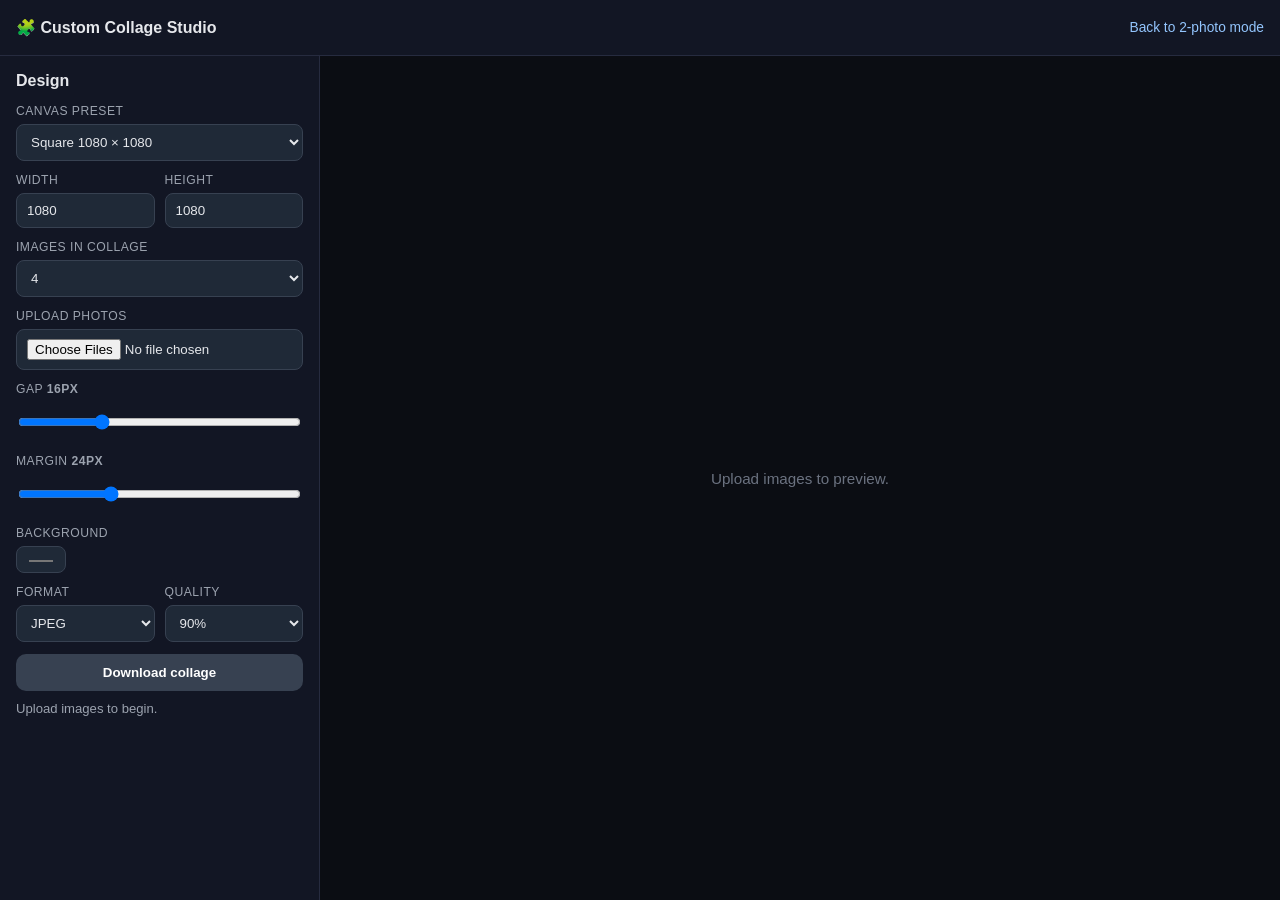
==== custom.html @ b794be5b "Add batch mode and custom collage studio - Add cache-busted asset URLs in index.html to force latest" ====
<!DOCTYPE html>
<html lang="en">
<head>
  <meta charset="UTF-8" />
  <meta name="viewport" content="width=device-width, initial-scale=1.0" />
  <title>Custom Collage Studio</title>
  <link rel="stylesheet" href="css/custom.css?v=20260714-1" />
</head>
<body>
  <header class="studio-header">
    <div class="studio-brand">🧩 Custom Collage Studio</div>
    <a href="index.html" class="back-link">Back to 2-photo mode</a>
  </header>

  <main class="studio-shell">
    <section class="studio-controls">
      <h1>Design</h1>

      <label class="field">
        <span>Canvas preset</span>
        <select id="preset">
          <option value="1080x1080">Square 1080 × 1080</option>
          <option value="1080x1350">Portrait 1080 × 1350</option>
          <option value="1920x1080">Landscape 1920 × 1080</option>
          <option value="custom">Custom...</option>
        </select>
      </label>

      <div class="row" id="customSize" hidden>
        <label class="field">
          <span>Width</span>
          <input type="number" id="width" value="1080" min="200" max="8000" />
        </label>
        <label class="field">
          <span>Height</span>
          <input type="number" id="height" value="1080" min="200" max="8000" />
        </label>
      </div>

      <label class="field">
        <span>Images in collage</span>
        <select id="imageCount">
          <option value="2">2</option>
          <option value="3">3</option>
          <option value="4" selected>4</option>
          <option value="5">5</option>
          <option value="6">6</option>
          <option value="8">8</option>
          <option value="9">9</option>
        </select>
      </label>

      <label class="field">
        <span>Upload photos</span>
        <input type="file" id="files" accept="image/jpeg,image/png,image/webp" multiple />
      </label>

      <label class="field">
        <span>Gap <b id="gapVal">16px</b></span>
        <input type="range" id="gap" min="0" max="60" value="16" />
      </label>

      <label class="field">
        <span>Margin <b id="marginVal">24px</b></span>
        <input type="range" id="margin" min="0" max="80" value="24" />
      </label>

      <label class="field">
        <span>Background</span>
        <input type="color" id="bgColor" value="#111827" />
      </label>

      <div class="row">
        <label class="field">
          <span>Format</span>
          <select id="format">
            <option value="image/jpeg" selected>JPEG</option>
            <option value="image/png">PNG</option>
          </select>
        </label>
        <label class="field">
          <span>Quality</span>
          <select id="quality">
            <option value="1">100%</option>
            <option value="0.9" selected>90%</option>
            <option value="0.75">75%</option>
            <option value="0.6">60%</option>
          </select>
        </label>
      </div>

      <button id="downloadBtn" class="primary" disabled>Download collage</button>
      <p id="status" class="status">Upload images to begin.</p>
    </section>

    <section class="studio-preview">
      <canvas id="canvas"></canvas>
      <div id="empty" class="empty">Upload images to preview.</div>
    </section>
  </main>

  <script src="js/custom.js?v=20260714-1"></script>
</body>
</html>
---- css/custom.css ----
* { box-sizing: border-box; }
body {
  margin: 0;
  font-family: -apple-system, BlinkMacSystemFont, "Segoe UI", Roboto, Arial, sans-serif;
  background: #0b0d13;
  color: #e5e7eb;
}
.studio-header {
  height: 56px;
  display: flex;
  align-items: center;
  justify-content: space-between;
  padding: 0 16px;
  border-bottom: 1px solid #262b3f;
  background: #121624;
}
.studio-brand { font-weight: 700; }
.back-link {
  color: #93c5fd;
  text-decoration: none;
  font-size: 0.86rem;
}
.studio-shell {
  display: grid;
  grid-template-columns: 320px 1fr;
  min-height: calc(100vh - 56px);
}
.studio-controls {
  border-right: 1px solid #262b3f;
  background: #121624;
  padding: 16px;
  overflow-y: auto;
}
.studio-controls h1 {
  margin: 0 0 14px;
  font-size: 1rem;
}
.field {
  display: flex;
  flex-direction: column;
  gap: 6px;
  margin-bottom: 12px;
}
.field span {
  font-size: 0.76rem;
  color: #9ca3af;
  text-transform: uppercase;
  letter-spacing: .04em;
}
.field input, .field select {
  border: 1px solid #374151;
  border-radius: 8px;
  background: #1f2937;
  color: #e5e7eb;
  padding: 9px 10px;
}
.row {
  display: grid;
  grid-template-columns: 1fr 1fr;
  gap: 10px;
}
.primary {
  width: 100%;
  border: none;
  background: #4f46e5;
  color: #fff;
  border-radius: 10px;
  padding: 11px;
  font-weight: 600;
  cursor: pointer;
}
.primary:disabled {
  background: #374151;
  cursor: default;
}
.status {
  margin-top: 10px;
  color: #9ca3af;
  font-size: 0.82rem;
}
.studio-preview {
  position: relative;
  padding: 20px;
  display: flex;
  align-items: center;
  justify-content: center;
}
#canvas {
  display: none;
  max-width: 100%;
  max-height: calc(100vh - 96px);
  border-radius: 10px;
  box-shadow: 0 10px 30px rgba(0,0,0,.35);
}
#canvas.visible { display: block; }
.empty {
  color: #6b7280;
  font-size: 0.95rem;
}
.empty.hidden { display: none; }

@media (max-width: 900px) {
  .studio-shell {
    grid-template-columns: 1fr;
  }
  .studio-controls {
    border-right: none;
    border-bottom: 1px solid #262b3f;
  }
}
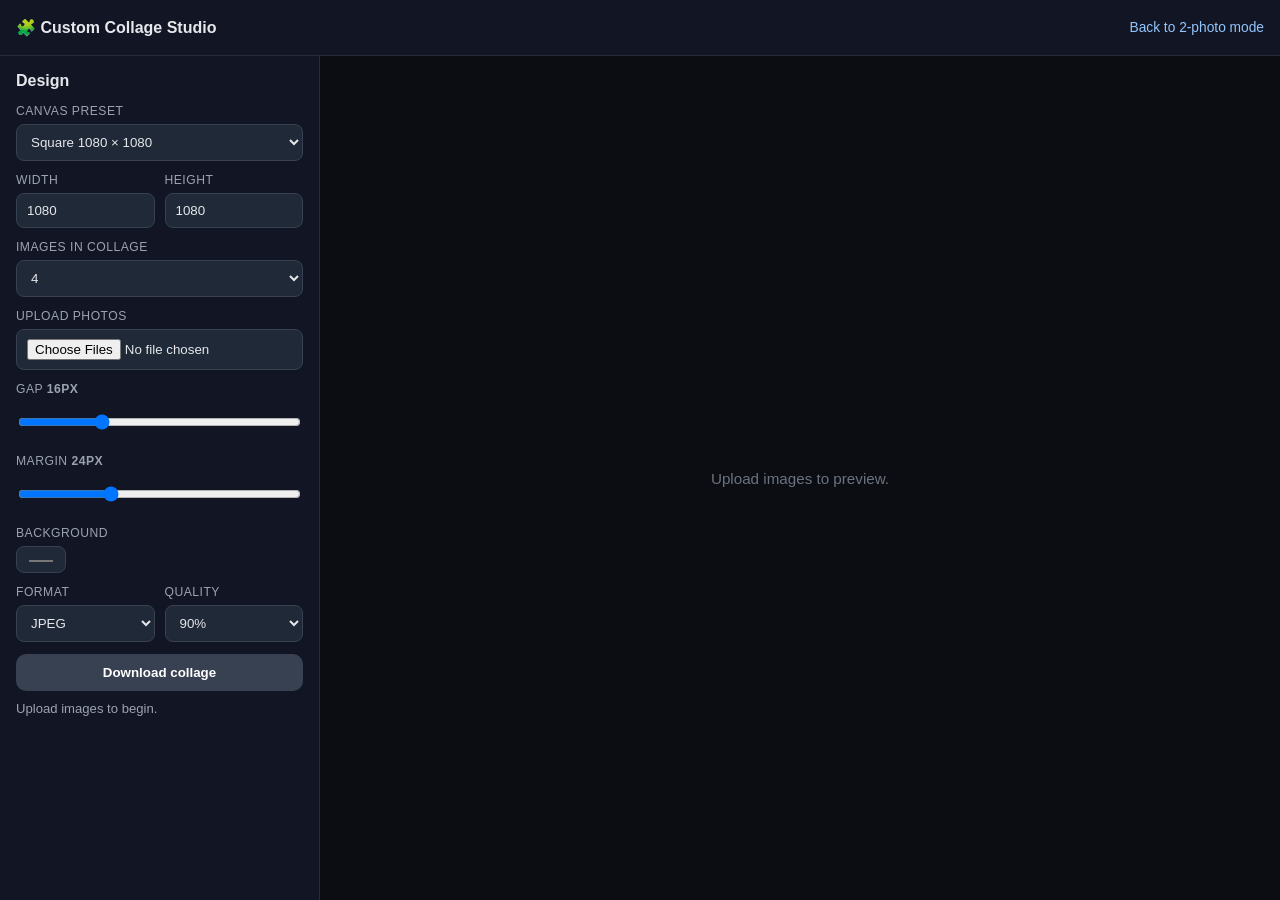
==== commit 8f9f27cf: "Improve full-page viewport fitting on main and custom screens - Make layout height truly viewport-aw" ====
--- a/custom.html
+++ b/custom.html
@@ -3,8 +3,10 @@
 <head>
   <meta charset="UTF-8" />
   <meta name="viewport" content="width=device-width, initial-scale=1.0" />
+  <meta name="theme-color" content="#121624" />
   <title>Custom Collage Studio</title>
-  <link rel="stylesheet" href="css/custom.css?v=20260714-1" />
+  <link rel="manifest" href="manifest.webmanifest?v=20260714-1" />
+  <link rel="stylesheet" href="css/custom.css?v=20260714-2" />
 </head>
 <body>
   <header class="studio-header">
--- a/css/custom.css
+++ b/css/custom.css
@@ -1,4 +1,5 @@
 * { box-sizing: border-box; }
+html, body { height: 100%; }
 body {
   margin: 0;
   font-family: -apple-system, BlinkMacSystemFont, "Segoe UI", Roboto, Arial, sans-serif;
@@ -23,7 +24,8 @@
 .studio-shell {
   display: grid;
   grid-template-columns: 320px 1fr;
-  min-height: calc(100vh - 56px);
+  min-height: calc(100dvh - 56px);
+  height: calc(100dvh - 56px);
 }
 .studio-controls {
   border-right: 1px solid #262b3f;
@@ -84,11 +86,12 @@
   display: flex;
   align-items: center;
   justify-content: center;
+  min-height: 0;
 }
 #canvas {
   display: none;
   max-width: 100%;
-  max-height: calc(100vh - 96px);
+  max-height: calc(100dvh - 96px);
   border-radius: 10px;
   box-shadow: 0 10px 30px rgba(0,0,0,.35);
 }
@@ -102,9 +105,27 @@
 @media (max-width: 900px) {
   .studio-shell {
     grid-template-columns: 1fr;
+    min-height: auto;
+    height: auto;
   }
   .studio-controls {
     border-right: none;
     border-bottom: 1px solid #262b3f;
+    max-height: 52dvh;
   }
 }
+
+@media (max-height: 760px) {
+  .studio-controls {
+    padding: 12px;
+  }
+  .field {
+    margin-bottom: 10px;
+  }
+  .field input, .field select {
+    padding: 7px 9px;
+  }
+  .primary {
+    padding: 9px;
+  }
+}
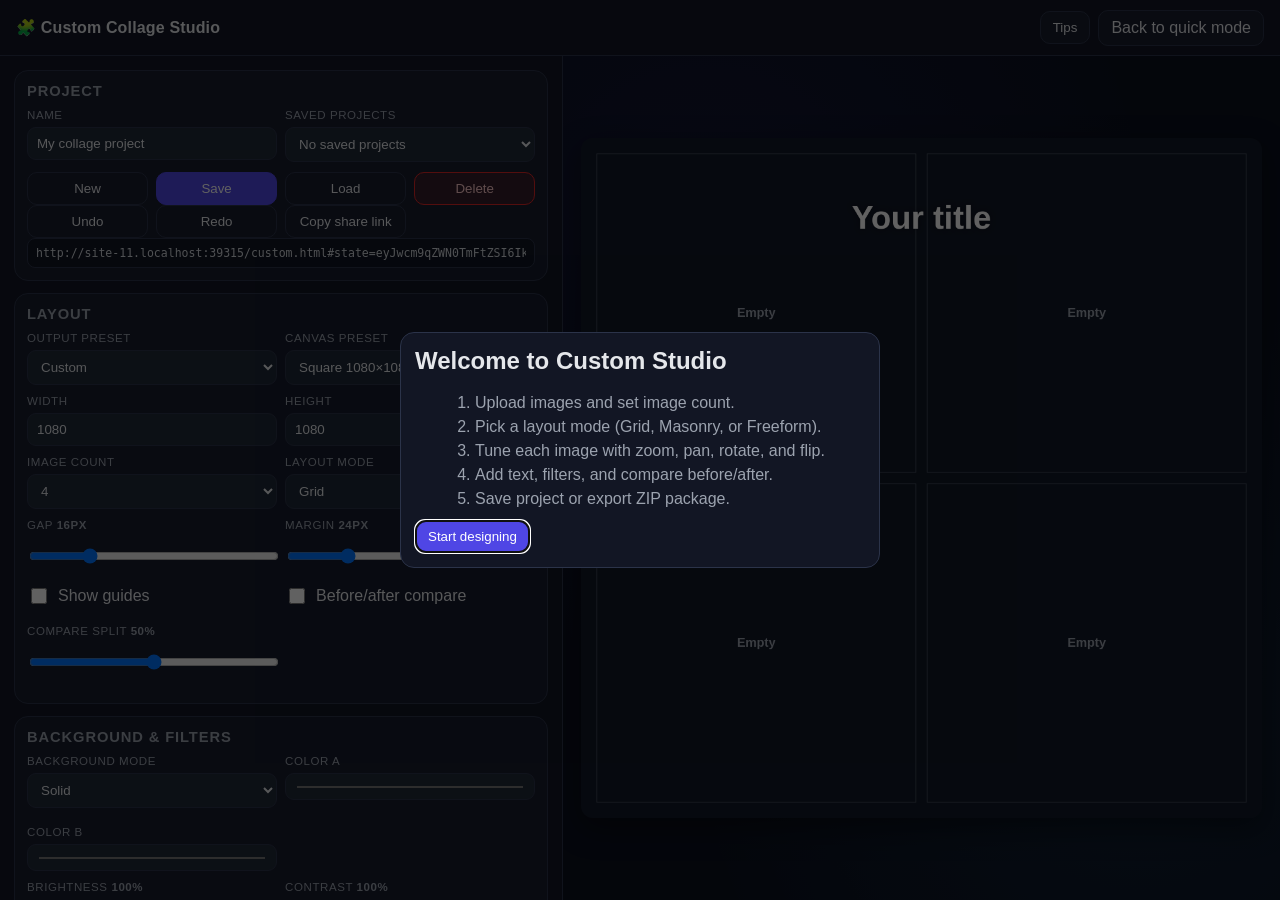
==== commit 039755fe: "Build advanced custom studio with major UX and feature expansion - Redesign custom studio into a gui" ====
--- a/custom.html
+++ b/custom.html
@@ -4,96 +4,228 @@
   <meta charset="UTF-8" />
   <meta name="viewport" content="width=device-width, initial-scale=1.0" />
   <meta name="theme-color" content="#121624" />
+  <meta name="description" content="Advanced collage studio with projects, history, filters, text, and export presets." />
   <title>Custom Collage Studio</title>
   <link rel="manifest" href="manifest.webmanifest?v=20260714-1" />
-  <link rel="stylesheet" href="css/custom.css?v=20260714-2" />
+  <link rel="stylesheet" href="css/custom.css?v=20260714-4" />
 </head>
 <body>
   <header class="studio-header">
     <div class="studio-brand">🧩 Custom Collage Studio</div>
-    <a href="index.html" class="back-link">Back to 2-photo mode</a>
+    <div class="studio-head-actions">
+      <button id="tipsBtn" class="ghost">Tips</button>
+      <a href="index.html" class="back-link">Back to quick mode</a>
+    </div>
   </header>
 
   <main class="studio-shell">
-    <section class="studio-controls">
-      <h1>Design</h1>
-
-      <label class="field">
-        <span>Canvas preset</span>
-        <select id="preset">
-          <option value="1080x1080">Square 1080 × 1080</option>
-          <option value="1080x1350">Portrait 1080 × 1350</option>
-          <option value="1920x1080">Landscape 1920 × 1080</option>
-          <option value="custom">Custom...</option>
-        </select>
-      </label>
-
-      <div class="row" id="customSize" hidden>
+    <aside class="studio-controls" aria-label="Studio controls">
+      <section class="panel">
+        <h2>Project</h2>
+        <div class="row">
+          <label class="field">
+            <span>Name</span>
+            <input id="projectName" type="text" maxlength="40" value="My collage project" />
+          </label>
+          <label class="field">
+            <span>Saved projects</span>
+            <select id="projectSelect"></select>
+          </label>
+        </div>
+        <div class="row row-btn">
+          <button id="newProjectBtn" class="ghost">New</button>
+          <button id="saveProjectBtn" class="primary">Save</button>
+          <button id="loadProjectBtn" class="ghost">Load</button>
+          <button id="deleteProjectBtn" class="danger">Delete</button>
+        </div>
+        <div class="row row-btn">
+          <button id="undoBtn" class="ghost">Undo</button>
+          <button id="redoBtn" class="ghost">Redo</button>
+          <button id="shareBtn" class="ghost">Copy share link</button>
+        </div>
+        <input id="shareUrl" class="mono" readonly />
+      </section>
+
+      <section class="panel">
+        <h2>Layout</h2>
+        <div class="row">
+          <label class="field">
+            <span>Output preset</span>
+            <select id="outputPreset">
+              <option value="custom">Custom</option>
+              <option value="insta-square">Instagram Square</option>
+              <option value="insta-portrait">Instagram Portrait</option>
+              <option value="story">Story 1080×1920</option>
+              <option value="youtube">YouTube Thumbnail</option>
+              <option value="landscape-hd">Landscape HD</option>
+            </select>
+          </label>
+          <label class="field">
+            <span>Canvas preset</span>
+            <select id="preset">
+              <option value="1080x1080">Square 1080×1080</option>
+              <option value="1080x1350">Portrait 1080×1350</option>
+              <option value="1920x1080">Landscape 1920×1080</option>
+              <option value="custom">Custom</option>
+            </select>
+          </label>
+        </div>
+
+        <div class="row" id="customSize" hidden>
+          <label class="field"><span>Width</span><input type="number" id="width" value="1080" min="200" max="8000" /></label>
+          <label class="field"><span>Height</span><input type="number" id="height" value="1080" min="200" max="8000" /></label>
+        </div>
+
+        <div class="row">
+          <label class="field">
+            <span>Image count</span>
+            <select id="imageCount">
+              <option value="2">2</option><option value="3">3</option><option value="4" selected>4</option>
+              <option value="5">5</option><option value="6">6</option><option value="8">8</option><option value="9">9</option>
+            </select>
+          </label>
+          <label class="field">
+            <span>Layout mode</span>
+            <select id="layoutMode">
+              <option value="grid">Grid</option>
+              <option value="masonry">Masonry</option>
+              <option value="freeform">Freeform</option>
+            </select>
+          </label>
+        </div>
+
+        <div class="row">
+          <label class="field">
+            <span>Gap <b id="gapVal">16px</b></span>
+            <input type="range" id="gap" min="0" max="80" value="16" />
+          </label>
+          <label class="field">
+            <span>Margin <b id="marginVal">24px</b></span>
+            <input type="range" id="margin" min="0" max="120" value="24" />
+          </label>
+        </div>
+
+        <div class="row">
+          <label class="field inline"><input id="showGuides" type="checkbox" /> Show guides</label>
+          <label class="field inline"><input id="compareEnabled" type="checkbox" /> Before/after compare</label>
+          <label class="field" id="compareWrap" hidden>
+            <span>Compare split <b id="compareVal">50%</b></span>
+            <input type="range" id="compareSplit" min="0" max="100" value="50" />
+          </label>
+        </div>
+      </section>
+
+      <section class="panel">
+        <h2>Background & filters</h2>
+        <div class="row">
+          <label class="field">
+            <span>Background mode</span>
+            <select id="bgMode">
+              <option value="solid">Solid</option>
+              <option value="gradient">Gradient</option>
+              <option value="texture">Texture</option>
+            </select>
+          </label>
+          <label class="field"><span>Color A</span><input type="color" id="bgColor1" value="#111827" /></label>
+          <label class="field"><span>Color B</span><input type="color" id="bgColor2" value="#1f2937" /></label>
+        </div>
+        <div class="row">
+          <label class="field"><span>Brightness <b id="briVal">100%</b></span><input type="range" id="brightness" min="50" max="150" value="100" /></label>
+          <label class="field"><span>Contrast <b id="conVal">100%</b></span><input type="range" id="contrast" min="50" max="150" value="100" /></label>
+        </div>
+        <div class="row">
+          <label class="field"><span>Saturation <b id="satVal">100%</b></span><input type="range" id="saturation" min="0" max="180" value="100" /></label>
+          <label class="field"><span>Warmth <b id="warmVal">0%</b></span><input type="range" id="warmth" min="-40" max="40" value="0" /></label>
+        </div>
+      </section>
+
+      <section class="panel">
+        <h2>Images</h2>
         <label class="field">
-          <span>Width</span>
-          <input type="number" id="width" value="1080" min="200" max="8000" />
+          <span>Upload photos</span>
+          <input type="file" id="files" accept="image/jpeg,image/png,image/webp" multiple />
         </label>
-        <label class="field">
-          <span>Height</span>
-          <input type="number" id="height" value="1080" min="200" max="8000" />
-        </label>
-      </div>
-
-      <label class="field">
-        <span>Images in collage</span>
-        <select id="imageCount">
-          <option value="2">2</option>
-          <option value="3">3</option>
-          <option value="4" selected>4</option>
-          <option value="5">5</option>
-          <option value="6">6</option>
-          <option value="8">8</option>
-          <option value="9">9</option>
-        </select>
-      </label>
-
-      <label class="field">
-        <span>Upload photos</span>
-        <input type="file" id="files" accept="image/jpeg,image/png,image/webp" multiple />
-      </label>
-
-      <label class="field">
-        <span>Gap <b id="gapVal">16px</b></span>
-        <input type="range" id="gap" min="0" max="60" value="16" />
-      </label>
-
-      <label class="field">
-        <span>Margin <b id="marginVal">24px</b></span>
-        <input type="range" id="margin" min="0" max="80" value="24" />
-      </label>
-
-      <label class="field">
-        <span>Background</span>
-        <input type="color" id="bgColor" value="#111827" />
-      </label>
-
-      <div class="row">
-        <label class="field">
-          <span>Format</span>
-          <select id="format">
-            <option value="image/jpeg" selected>JPEG</option>
-            <option value="image/png">PNG</option>
-          </select>
-        </label>
-        <label class="field">
-          <span>Quality</span>
-          <select id="quality">
-            <option value="1">100%</option>
-            <option value="0.9" selected>90%</option>
-            <option value="0.75">75%</option>
-            <option value="0.6">60%</option>
-          </select>
-        </label>
-      </div>
-
-      <button id="downloadBtn" class="primary" disabled>Download collage</button>
+        <div id="imageList" class="image-list" role="list"></div>
+        <div class="row row-btn">
+          <button id="moveUpBtn" class="ghost">Move up</button>
+          <button id="moveDownBtn" class="ghost">Move down</button>
+        </div>
+
+        <div class="row">
+          <label class="field"><span>Selected</span><select id="selectedImage"></select></label>
+          <label class="field"><span>Zoom <b id="zoomVal">100%</b></span><input type="range" id="zoom" min="50" max="220" value="100" /></label>
+        </div>
+        <div class="row">
+          <label class="field"><span>Pan X <b id="panXVal">0</b></span><input type="range" id="panX" min="-400" max="400" value="0" /></label>
+          <label class="field"><span>Pan Y <b id="panYVal">0</b></span><input type="range" id="panY" min="-400" max="400" value="0" /></label>
+        </div>
+        <div class="row">
+          <label class="field"><span>Rotate <b id="rotVal">0°</b></span><input type="range" id="rotate" min="-180" max="180" value="0" /></label>
+          <label class="field inline"><input id="flipH" type="checkbox" /> Flip H</label>
+          <label class="field inline"><input id="flipV" type="checkbox" /> Flip V</label>
+        </div>
+
+        <div id="freeformEditor" class="freeform-editor" hidden>
+          <h3>Freeform tile frame</h3>
+          <div class="row">
+            <label class="field"><span>X <b id="fxVal">0%</b></span><input type="range" id="frameX" min="0" max="100" value="0" /></label>
+            <label class="field"><span>Y <b id="fyVal">0%</b></span><input type="range" id="frameY" min="0" max="100" value="0" /></label>
+          </div>
+          <div class="row">
+            <label class="field"><span>W <b id="fwVal">30%</b></span><input type="range" id="frameW" min="10" max="100" value="30" /></label>
+            <label class="field"><span>H <b id="fhVal">30%</b></span><input type="range" id="frameH" min="10" max="100" value="30" /></label>
+          </div>
+        </div>
+      </section>
+
+      <section class="panel">
+        <h2>Text overlays</h2>
+        <div id="textList" class="text-list"></div>
+        <div class="row row-btn">
+          <button id="addTextBtn" class="ghost">Add text</button>
+          <button id="removeTextBtn" class="danger">Remove selected</button>
+        </div>
+        <label class="field"><span>Selected text</span><select id="selectedText"></select></label>
+        <label class="field"><span>Content</span><input id="textContent" type="text" maxlength="80" /></label>
+        <div class="row">
+          <label class="field"><span>Size</span><input id="textSize" type="number" min="10" max="240" value="52" /></label>
+          <label class="field"><span>Color</span><input id="textColor" type="color" value="#ffffff" /></label>
+          <label class="field"><span>Align</span><select id="textAlign"><option>left</option><option selected>center</option><option>right</option></select></label>
+        </div>
+        <div class="row">
+          <label class="field"><span>X</span><input id="textX" type="range" min="0" max="100" value="50" /></label>
+          <label class="field"><span>Y</span><input id="textY" type="range" min="0" max="100" value="12" /></label>
+        </div>
+      </section>
+
+      <section class="panel">
+        <h2>Import, export & accessibility</h2>
+        <div class="row row-btn">
+          <button id="exportTemplateBtn" class="ghost">Export template JSON</button>
+          <button id="importTemplateBtn" class="ghost">Import template JSON</button>
+          <input type="file" id="templateInput" accept="application/json" hidden />
+        </div>
+
+        <div class="row">
+          <label class="field"><span>Format</span><select id="format"><option value="image/jpeg" selected>JPEG</option><option value="image/png">PNG</option></select></label>
+          <label class="field"><span>Quality</span><select id="quality"><option value="1">100%</option><option value="0.9" selected>90%</option><option value="0.75">75%</option><option value="0.6">60%</option></select></label>
+        </div>
+
+        <div class="row row-btn">
+          <button id="downloadBtn" class="primary" disabled>Download collage</button>
+          <button id="downloadZipBtn" class="ghost" disabled>Export ZIP package</button>
+        </div>
+
+        <div class="row">
+          <label class="field inline"><input id="a11yContrast" type="checkbox" /> High contrast</label>
+          <label class="field inline"><input id="a11yLargeUi" type="checkbox" /> Larger controls</label>
+          <label class="field inline"><input id="a11yReduceMotion" type="checkbox" /> Reduced motion</label>
+        </div>
+      </section>
+
       <p id="status" class="status">Upload images to begin.</p>
-    </section>
+      <p id="qualityHint" class="quality-hint"></p>
+    </aside>
 
     <section class="studio-preview">
       <canvas id="canvas"></canvas>
@@ -101,6 +233,20 @@
     </section>
   </main>
 
-  <script src="js/custom.js?v=20260714-1"></script>
+  <dialog id="tipsDialog" class="tips-dialog">
+    <form method="dialog" class="tips-card">
+      <h2>Welcome to Custom Studio</h2>
+      <ol>
+        <li>Upload images and set image count.</li>
+        <li>Pick a layout mode (Grid, Masonry, or Freeform).</li>
+        <li>Tune each image with zoom, pan, rotate, and flip.</li>
+        <li>Add text, filters, and compare before/after.</li>
+        <li>Save project or export ZIP package.</li>
+      </ol>
+      <button class="primary" type="submit">Start designing</button>
+    </form>
+  </dialog>
+
+  <script src="js/custom.js?v=20260714-3"></script>
 </body>
 </html>
--- a/css/custom.css
+++ b/css/custom.css
@@ -6,126 +6,283 @@
   background: #0b0d13;
   color: #e5e7eb;
 }
+
+:root {
+  --bg: #0b0d13;
+  --panel: #121624;
+  --panel-2: #171c2d;
+  --panel-3: #1f2937;
+  --line: #2b3349;
+  --line-soft: #39445f;
+  --text: #e5e7eb;
+  --muted: #9ca3af;
+  --primary: #4f46e5;
+  --primary-2: #6366f1;
+  --danger: #dc2626;
+  --ok: #16a34a;
+}
+
+body.hc {
+  --bg: #000;
+  --panel: #111;
+  --panel-2: #1a1a1a;
+  --panel-3: #222;
+  --line: #666;
+  --line-soft: #888;
+  --text: #fff;
+  --muted: #ddd;
+  --primary: #1d4ed8;
+  --primary-2: #3b82f6;
+}
+body.large-ui {
+  font-size: 17px;
+}
+body.reduce-motion *, body.reduce-motion *::before, body.reduce-motion *::after {
+  transition: none !important;
+  animation: none !important;
+}
+
 .studio-header {
   height: 56px;
   display: flex;
   align-items: center;
   justify-content: space-between;
+  gap: 12px;
   padding: 0 16px;
-  border-bottom: 1px solid #262b3f;
-  background: #121624;
-}
-.studio-brand { font-weight: 700; }
-.back-link {
-  color: #93c5fd;
+  border-bottom: 1px solid var(--line);
+  background: var(--panel);
+}
+.studio-brand { font-weight: 700; letter-spacing: .01em; }
+.studio-head-actions { display: flex; align-items: center; gap: 8px; }
+
+.back-link, .ghost, .primary, .danger {
+  border: 1px solid var(--line);
+  border-radius: 10px;
+  padding: 8px 12px;
   text-decoration: none;
-  font-size: 0.86rem;
-}
+  color: var(--text);
+  background: var(--panel-2);
+  cursor: pointer;
+}
+.back-link:hover, .ghost:hover { border-color: var(--line-soft); background: var(--panel-3); }
+.primary {
+  border-color: var(--primary);
+  background: var(--primary);
+  color: #fff;
+}
+.primary:hover { background: var(--primary-2); border-color: var(--primary-2); }
+.primary:disabled { opacity: .55; cursor: default; }
+.danger { border-color: var(--danger); color: #fecaca; background: rgba(220,38,38,.15); }
+
 .studio-shell {
   display: grid;
-  grid-template-columns: 320px 1fr;
+  grid-template-columns: minmax(350px, 44vw) 1fr;
+  height: calc(100dvh - 56px);
   min-height: calc(100dvh - 56px);
-  height: calc(100dvh - 56px);
 }
 .studio-controls {
-  border-right: 1px solid #262b3f;
-  background: #121624;
-  padding: 16px;
+  border-right: 1px solid var(--line);
+  background: var(--panel);
   overflow-y: auto;
-}
-.studio-controls h1 {
-  margin: 0 0 14px;
-  font-size: 1rem;
-}
+  padding: 14px;
+  display: flex;
+  flex-direction: column;
+  gap: 12px;
+}
+.panel {
+  background: var(--panel-2);
+  border: 1px solid var(--line);
+  border-radius: 14px;
+  padding: 12px;
+}
+.panel h2 {
+  margin: 0 0 10px;
+  font-size: .92rem;
+  color: var(--muted);
+  text-transform: uppercase;
+  letter-spacing: .06em;
+}
+.panel h3 {
+  margin: 6px 0 8px;
+  font-size: .8rem;
+  color: var(--muted);
+}
+
 .field {
   display: flex;
   flex-direction: column;
   gap: 6px;
-  margin-bottom: 12px;
+  margin-bottom: 10px;
 }
 .field span {
-  font-size: 0.76rem;
-  color: #9ca3af;
+  font-size: .72rem;
+  color: var(--muted);
   text-transform: uppercase;
-  letter-spacing: .04em;
+  letter-spacing: .05em;
 }
 .field input, .field select {
-  border: 1px solid #374151;
-  border-radius: 8px;
-  background: #1f2937;
-  color: #e5e7eb;
-  padding: 9px 10px;
-}
+  width: 100%;
+  border: 1px solid var(--line);
+  border-radius: 9px;
+  background: var(--panel-3);
+  color: var(--text);
+  padding: 8px 9px;
+}
+.field.inline {
+  flex-direction: row;
+  align-items: center;
+  gap: 8px;
+}
+.field.inline input[type="checkbox"] {
+  width: 16px;
+  height: 16px;
+}
+
 .row {
   display: grid;
-  grid-template-columns: 1fr 1fr;
-  gap: 10px;
-}
-.primary {
+  grid-template-columns: repeat(2, minmax(0, 1fr));
+  gap: 8px;
+}
+.row.row-btn {
+  grid-template-columns: repeat(4, minmax(0, 1fr));
+}
+
+.mono {
   width: 100%;
-  border: none;
-  background: #4f46e5;
-  color: #fff;
-  border-radius: 10px;
-  padding: 11px;
-  font-weight: 600;
+  border: 1px solid var(--line);
+  border-radius: 8px;
+  background: #0f1422;
+  color: #d1d5db;
+  padding: 7px 8px;
+  font-family: ui-monospace, SFMono-Regular, Menlo, Consolas, monospace;
+  font-size: .72rem;
+}
+
+.image-list, .text-list {
+  display: flex;
+  flex-direction: column;
+  gap: 6px;
+  margin-bottom: 8px;
+}
+.image-item, .text-item {
+  border: 1px solid var(--line);
+  border-radius: 8px;
+  padding: 6px 8px;
+  background: #10172a;
+  font-size: .78rem;
+  display: flex;
+  align-items: center;
+  justify-content: space-between;
+  gap: 8px;
+}
+.image-item.is-selected, .text-item.is-selected {
+  border-color: var(--primary);
+}
+.image-item button, .text-item button {
+  border: 1px solid var(--line);
+  background: var(--panel-2);
+  color: var(--text);
+  border-radius: 6px;
+  padding: 4px 8px;
   cursor: pointer;
-}
-.primary:disabled {
-  background: #374151;
-  cursor: default;
-}
-.status {
-  margin-top: 10px;
-  color: #9ca3af;
-  font-size: 0.82rem;
-}
+  font-size: .72rem;
+}
+
+.freeform-editor {
+  margin-top: 8px;
+  padding-top: 8px;
+  border-top: 1px dashed var(--line);
+}
+
+.status, .quality-hint {
+  margin: 0;
+  font-size: .8rem;
+  color: var(--muted);
+}
+.quality-hint.good { color: #86efac; }
+.quality-hint.warn { color: #fbbf24; }
+.quality-hint.bad  { color: #fca5a5; }
+
 .studio-preview {
   position: relative;
-  padding: 20px;
+  min-height: 0;
+  padding: 18px;
   display: flex;
   align-items: center;
   justify-content: center;
-  min-height: 0;
+  overflow: auto;
+  background:
+    radial-gradient(circle at 20% 20%, rgba(79,70,229,.11), transparent 50%),
+    radial-gradient(circle at 80% 80%, rgba(56,189,248,.09), transparent 50%),
+    #0a0f1e;
 }
 #canvas {
   display: none;
   max-width: 100%;
   max-height: calc(100dvh - 96px);
-  border-radius: 10px;
-  box-shadow: 0 10px 30px rgba(0,0,0,.35);
+  border-radius: 12px;
+  box-shadow: 0 10px 30px rgba(0,0,0,.45);
 }
 #canvas.visible { display: block; }
-.empty {
-  color: #6b7280;
-  font-size: 0.95rem;
-}
+.empty { color: #9ca3af; font-size: .95rem; text-align: center; }
 .empty.hidden { display: none; }
 
-@media (max-width: 900px) {
+.tips-dialog {
+  border: none;
+  background: transparent;
+  padding: 0;
+}
+.tips-dialog::backdrop {
+  background: rgba(0,0,0,.62);
+}
+.tips-card {
+  width: min(90vw, 480px);
+  background: var(--panel);
+  border: 1px solid var(--line);
+  border-radius: 14px;
+  padding: 14px;
+  color: var(--text);
+}
+.tips-card h2 {
+  margin-top: 0;
+}
+.tips-card ol {
+  margin: 0 0 12px 20px;
+  color: var(--muted);
+}
+.tips-card li {
+  margin-bottom: 6px;
+}
+
+@media (max-width: 1080px) {
   .studio-shell {
     grid-template-columns: 1fr;
+    height: auto;
     min-height: auto;
-    height: auto;
   }
   .studio-controls {
     border-right: none;
-    border-bottom: 1px solid #262b3f;
-    max-height: 52dvh;
-  }
-}
-
-@media (max-height: 760px) {
-  .studio-controls {
-    padding: 12px;
-  }
-  .field {
-    margin-bottom: 10px;
-  }
-  .field input, .field select {
-    padding: 7px 9px;
-  }
-  .primary {
-    padding: 9px;
-  }
-}
+    border-bottom: 1px solid var(--line);
+    max-height: 56dvh;
+  }
+  .studio-preview {
+    min-height: 44dvh;
+  }
+}
+
+@media (max-width: 760px) {
+  .row, .row.row-btn {
+    grid-template-columns: 1fr;
+  }
+  .studio-header {
+    height: auto;
+    min-height: 56px;
+    padding-top: 8px;
+    padding-bottom: 8px;
+    flex-wrap: wrap;
+  }
+  .studio-head-actions {
+    width: 100%;
+    justify-content: flex-end;
+  }
+}
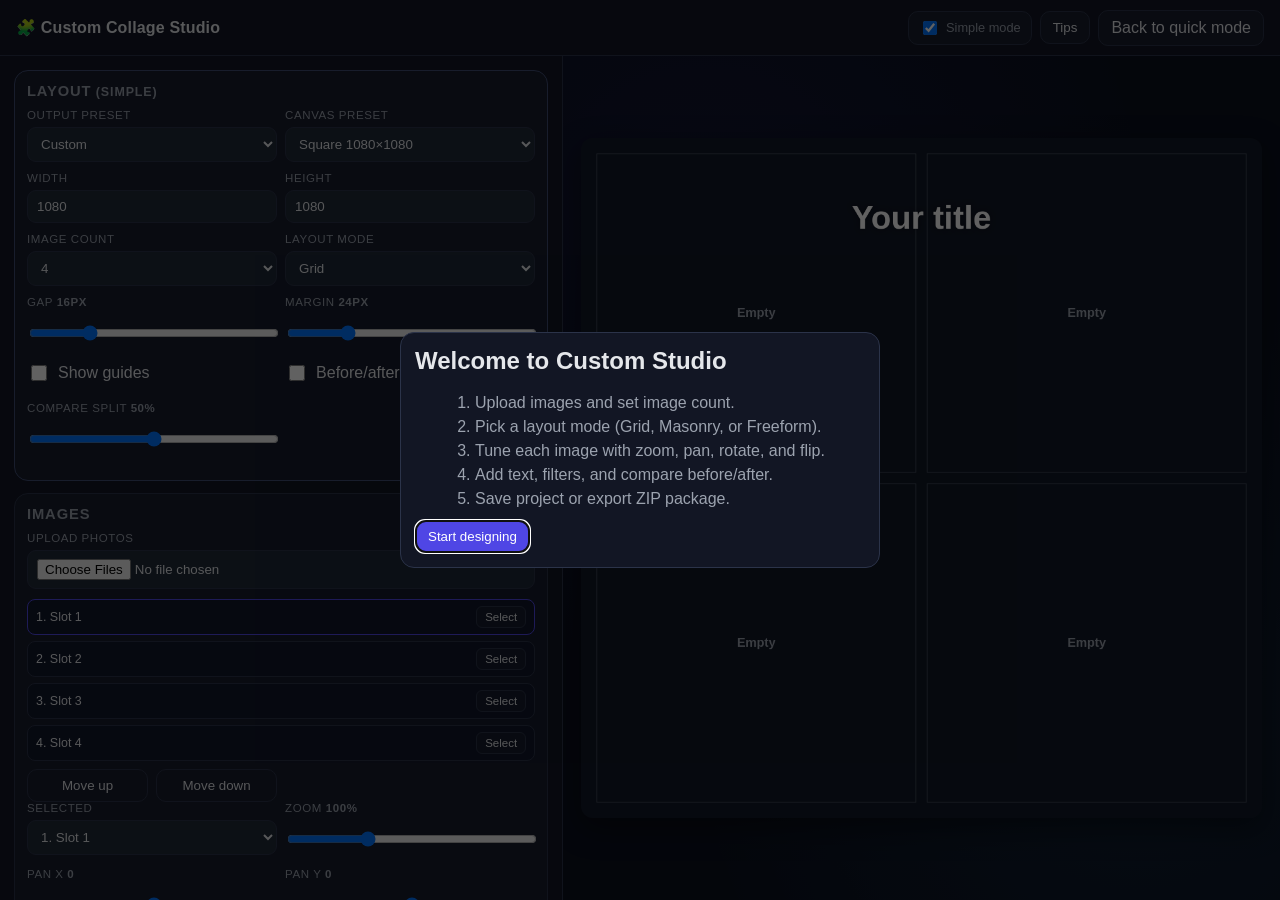
==== commit 833b2f6a: "Fix slot drop bug and add friendlier simple mode - Fix upload bug where dropping into slot 2 could a" ====
--- a/custom.html
+++ b/custom.html
@@ -9,10 +9,14 @@
   <link rel="manifest" href="manifest.webmanifest?v=20260714-1" />
   <link rel="stylesheet" href="css/custom.css?v=20260714-4" />
 </head>
-<body>
+<body class="simple-mode">
   <header class="studio-header">
     <div class="studio-brand">🧩 Custom Collage Studio</div>
     <div class="studio-head-actions">
+      <label class="simple-toggle">
+        <input id="simpleModeToggle" type="checkbox" checked />
+        <span>Simple mode</span>
+      </label>
       <button id="tipsBtn" class="ghost">Tips</button>
       <a href="index.html" class="back-link">Back to quick mode</a>
     </div>
@@ -20,7 +24,7 @@
 
   <main class="studio-shell">
     <aside class="studio-controls" aria-label="Studio controls">
-      <section class="panel">
+      <section class="panel panel--project" data-advanced="true">
         <h2>Project</h2>
         <div class="row">
           <label class="field">
@@ -46,7 +50,7 @@
         <input id="shareUrl" class="mono" readonly />
       </section>
 
-      <section class="panel">
+      <section class="panel panel--layout">
         <h2>Layout</h2>
         <div class="row">
           <label class="field">
@@ -115,7 +119,7 @@
         </div>
       </section>
 
-      <section class="panel">
+      <section class="panel panel--background" data-advanced="true">
         <h2>Background & filters</h2>
         <div class="row">
           <label class="field">
@@ -139,7 +143,7 @@
         </div>
       </section>
 
-      <section class="panel">
+      <section class="panel panel--images">
         <h2>Images</h2>
         <label class="field">
           <span>Upload photos</span>
@@ -178,7 +182,7 @@
         </div>
       </section>
 
-      <section class="panel">
+      <section class="panel panel--text" data-advanced="true">
         <h2>Text overlays</h2>
         <div id="textList" class="text-list"></div>
         <div class="row row-btn">
@@ -198,7 +202,7 @@
         </div>
       </section>
 
-      <section class="panel">
+      <section class="panel panel--export">
         <h2>Import, export & accessibility</h2>
         <div class="row row-btn">
           <button id="exportTemplateBtn" class="ghost">Export template JSON</button>
@@ -247,6 +251,6 @@
     </form>
   </dialog>
 
-  <script src="js/custom.js?v=20260714-3"></script>
+  <script src="js/custom.js?v=20260714-4"></script>
 </body>
 </html>
--- a/css/custom.css
+++ b/css/custom.css
@@ -54,6 +54,21 @@
 }
 .studio-brand { font-weight: 700; letter-spacing: .01em; }
 .studio-head-actions { display: flex; align-items: center; gap: 8px; }
+.simple-toggle {
+  display: inline-flex;
+  align-items: center;
+  gap: 6px;
+  border: 1px solid var(--line);
+  border-radius: 10px;
+  padding: 6px 10px;
+  background: var(--panel-2);
+  color: var(--muted);
+  font-size: .8rem;
+}
+.simple-toggle input {
+  width: 14px;
+  height: 14px;
+}
 
 .back-link, .ghost, .primary, .danger {
   border: 1px solid var(--line);
@@ -102,6 +117,9 @@
   text-transform: uppercase;
   letter-spacing: .06em;
 }
+.panel--layout {
+  border-color: #3f4d75;
+}
 .panel h3 {
   margin: 6px 0 8px;
   font-size: .8rem;
@@ -254,6 +272,15 @@
   margin-bottom: 6px;
 }
 
+body.simple-mode .panel[data-advanced="true"] {
+  display: none;
+}
+body.simple-mode .panel--layout h2::after {
+  content: " (Simple)";
+  color: var(--muted);
+  font-size: .78rem;
+}
+
 @media (max-width: 1080px) {
   .studio-shell {
     grid-template-columns: 1fr;
